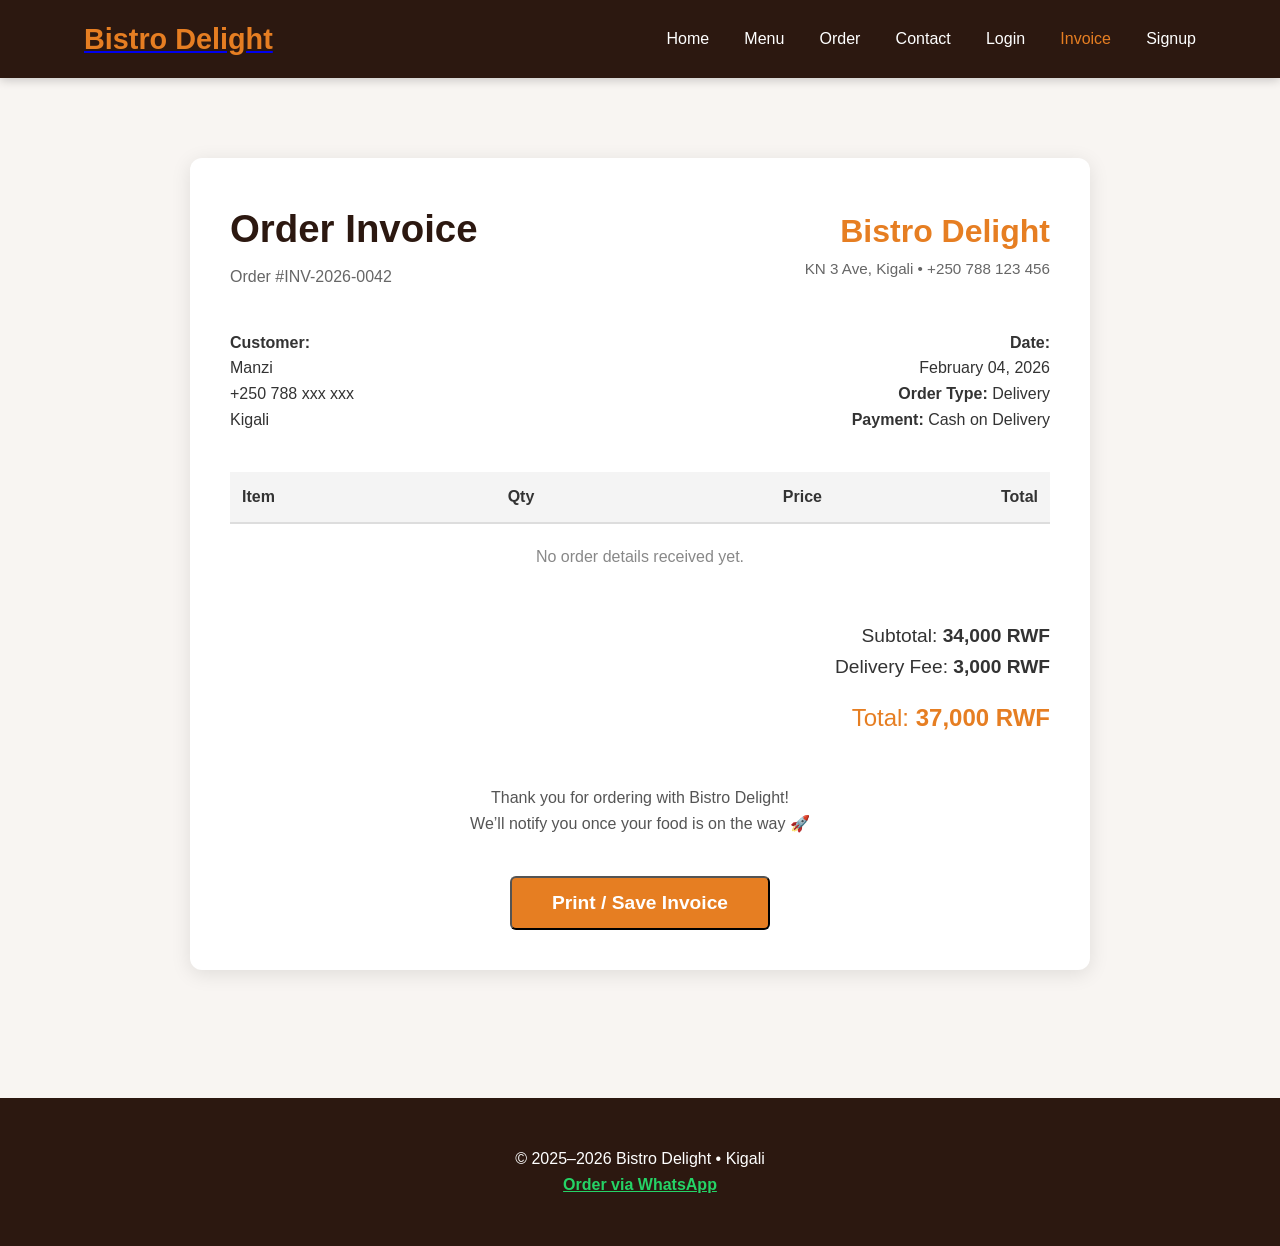
==== invoice.html @ 03316482 "initial project setup" ====
<!DOCTYPE html>
<html lang="en">
<head>
  <meta charset="UTF-8" />
  <meta name="viewport" content="width=device-width, initial-scale=1.0"/>
  <title>Bistro Delight • Order #INV-2026-0042</title>
  <link rel="stylesheet" href="style.css"/>
  <style>
    @media print {
      header, footer, .nav-links { display: none; }
      body { background: white; color: black; }
      .container { max-width: 900px; }
      .invoice-box { box-shadow: none; border: 1px solid #aaa; }
    }
  </style>
</head>
<body>
<header>
  <nav class="container">
    <a href="index.html"><div class="logo">Bistro Delight</div></a>
    <ul class="nav-links">
      <li><a href="index.html">Home</a></li>
      <li><a href="menu.html">Menu</a></li>
      <li><a href="order.html">Order</a></li>
      <li><a href="contact.html">Contact</a></li>
      <li><a href="login.html">Login</a></li>
      <li><a href="invoice.html" style=" color: #e67e22">Invoice</a></li>
      <li><a href="signup.html">Signup</a></li>
    </ul>
  </nav>
</header>

<section>
  <div class="container">
    <div class="invoice-box" style="background:white; padding:2.5rem; border-radius:12px; box-shadow:0 4px 20px rgba(0,0,0,0.1); max-width:900px; margin:0 auto;">

      <div style="display:flex; justify-content:space-between; align-items:center; margin-bottom:2.5rem;">
        <div>
          <h2 style="color:#2c1810; margin-bottom:0.3rem;">Order Invoice</h2>
          <p style="color:#666;">Order #INV-2026-0042</p>
        </div>
        <div style="text-align:right;">
          <div class="logo" style="font-size:2rem;">Bistro Delight</div>
          <p style="color:#666; font-size:0.95rem;">KN 3 Ave, Kigali • +250 788 123 456</p>
        </div>
      </div>

      <div style="display:flex; justify-content:space-between; margin-bottom:2.5rem;">
        <div>
          <strong>Customer:</strong><br>
          Manzi<br>
          +250 788 xxx xxx<br>
          Kigali
        </div>
        <div style="text-align:right;">
          <strong>Date:</strong><br>
          February 04, 2026<br>
          <strong>Order Type:</strong> Delivery<br>
          <strong>Payment:</strong> Cash on Delivery
        </div>
      </div>

      <table style="width:100%; border-collapse:collapse; margin:2rem 0;">
        <thead>
          <tr style="background:#f4f4f4;">
            <th style="padding:12px; text-align:left; border-bottom:2px solid #ddd;">Item</th>
            <th style="padding:12px; text-align:center; border-bottom:2px solid #ddd;">Qty</th>
            <th style="padding:12px; text-align:right; border-bottom:2px solid #ddd;">Price</th>
            <th style="padding:12px; text-align:right; border-bottom:2px solid #ddd;">Total</th>
          </tr>
        </thead>
        <tbody>
          <tr>
            <td style="padding:12px; border-bottom:1px solid #eee;">Classic Cheeseburger</td>
            <td style="padding:12px; text-align:center; border-bottom:1px solid #eee;">2</td>
            <td style="padding:12px; text-align:right; border-bottom:1px solid #eee;">8,500 RWF</td>
            <td style="padding:12px; text-align:right; border-bottom:1px solid #eee;">17,000 RWF</td>
          </tr>
          <tr>
            <td style="padding:12px; border-bottom:1px solid #eee;">Crispy Chicken Wrap</td>
            <td style="padding:12px; text-align:center; border-bottom:1px solid #eee;">1</td>
            <td style="padding:12px; text-align:right; border-bottom:1px solid #eee;">9,000 RWF</td>
            <td style="padding:12px; text-align:right; border-bottom:1px solid #eee;">9,000 RWF</td>
          </tr>
          <tr>
            <td style="padding:12px; border-bottom:1px solid #eee;">Fresh Mango Juice</td>
            <td style="padding:12px; text-align:center; border-bottom:1px solid #eee;">2</td>
            <td style="padding:12px; text-align:right; border-bottom:1px solid #eee;">4,000 RWF</td>
            <td style="padding:12px; text-align:right; border-bottom:1px solid #eee;">8,000 RWF</td>
          </tr>
        </tbody>
      </table>

      <div style="text-align:right; font-size:1.2rem; margin:2rem 0;">
        <div>Subtotal: <strong>34,000 RWF</strong></div>
        <div>Delivery Fee: <strong>3,000 RWF</strong></div>
        <div style="font-size:1.5rem; margin-top:1rem; color:#e67e22;">
          Total: <strong>37,000 RWF</strong>
        </div>
      </div>

      <div style="margin-top:3rem; text-align:center; color:#555;">
        <p>Thank you for ordering with Bistro Delight!</p>
        <p>We’ll notify you once your food is on the way 🚀</p>
      </div>

      <div style="margin-top:2.5rem; text-align:center;">
        <button onclick="window.print()" class="btn" style="padding:14px 40px; font-size:1.2rem;">
          Print / Save Invoice
        </button>
      </div>

    </div>
  </div>
</section>

<footer>
  <p>© 2025–2026 Bistro Delight • Kigali</p>
  <p>
    <a href="https://wa.me/250788123456?text=Hello%20I%20want%20to%20order" target="_blank" style="color:#25D366; font-weight:bold;">
      Order via WhatsApp
    </a>
  </p>
</footer> 
<script>
// Read parameters from URL
const params = new URLSearchParams(window.location.search);

// Get values with fallback
const name    = params.get('name')    || '—';
const phone   = params.get('phone')   || '—';
const address = params.get('address') || '—';
const type    = params.get('type')    || 'Delivery';
const rawOrder = params.get('order')  || '';

// 1. Update customer block
const customerDiv = document.querySelector('.invoice-box > div:nth-child(3) > div:first-child');
if (customerDiv) {
  customerDiv.innerHTML = `
    <strong>Customer:</strong><br>
    ${name}<br>
    ${phone}<br>
    ${address || 'Not provided'}
  `;
}

// 2. Update date / type / payment block
const infoDiv = document.querySelector('.invoice-box > div:nth-child(3) > div:last-child');
if (infoDiv) {
  const today = new Date().toLocaleDateString('en-GB', {
    day: 'numeric', month: 'long', year: 'numeric'
  });
  infoDiv.innerHTML = `
    <strong>Date:</strong><br>
    ${today}<br>
    <strong>Order Type:</strong> ${type}<br>
    <strong>Payment:</strong> Cash on Delivery
  `;
}

// 3. Parse and show order items (basic version)
const tbody = document.querySelector('table tbody');
if (tbody) {
  if (!rawOrder.trim()) {
    tbody.innerHTML = '<tr><td colspan="4" style="padding:20px; text-align:center; color:#888;">No order details received yet.</td></tr>';
  } else {
    let html = '';
    const lines = rawOrder.split('\n').filter(line => line.trim());

    lines.forEach(line => {
      // Very simple parse: "2× Classic Burger" → qty=2, item=Classic Burger
      const match = line.match(/^(\d*)\s*×?\s*(.+)$/i);
      const qty = match && match[1] ? match[1].trim() || '1' : '1';
      const item = match && match[2] ? match[2].trim() : line.trim();

      html += `
        <tr>
          <td style="padding:12px; border-bottom:1px solid #eee;">${item}</td>
          <td style="text-align:center; padding:12px; border-bottom:1px solid #eee;">${qty}</td>
          <td style="text-align:right; padding:12px; border-bottom:1px solid #eee;">— RWF</td>
          <td style="text-align:right; padding:12px; border-bottom:1px solid #eee;">Calculated later</td>
        </tr>
      `;
    });

    tbody.innerHTML = html || '<tr><td colspan="4" style="padding:20px; text-align:center;">(order format not recognized)</td></tr>';
  }
}

// Debug helper: show what arrived (remove later if you want)
console.log('Received order params:', { name, phone, address, type, rawOrder });
</script>

</body>
</html>
---- style.css ----
* {
  margin: 0;
  padding: 0;
  box-sizing: border-box;
}

body {
  font-family: 'Segoe UI', Tahoma, Geneva, Verdana, sans-serif;
  line-height: 1.6;
  color: #333;
  background-color: #f8f5f2;
}

header {
  background: #2c1810;
  color: white;
  padding: 1rem 5%;
  position: sticky;
  top: 0;
  z-index: 100;
  box-shadow: 0 2px 10px rgba(0,0,0,0.2);
}

nav {
  display: flex;
  justify-content: space-between;
  align-items: center;
  max-width: 1400px;
  margin: 0 auto;
}

.logo {
  font-size: 1.8rem;
  font-weight: bold;
  color: #e67e22;
   text-decoration: none;
  
  
}

.nav-links {
  display: flex;
  gap: 2.2rem;
  list-style: none;
}

.nav-links a {
  color: white;
  text-decoration: none;
  font-weight: 500;
  transition: color 0.3s;
}

.nav-links a:hover {
  color: #e67e22;
}

.btn {
  display: inline-block;
  padding: 12px 24px;
  background: #e67e22;
  color: white;
  text-decoration: none;
  border-radius: 6px;
  font-weight: 600;
  transition: all 0.3s;
}

.btn:hover {
  background: #d35400;
  transform: translateY(-2px);
}

.container {
  max-width: 1200px;
  margin: 0 auto;
  padding: 0 20px;
}

.hero {
  background: linear-gradient(rgba(0,0,0,0.6), rgba(0,0,0,0.7)), url('images/hero.jpg');
  background-size: cover;
  background-position: center;
  color: white;
  text-align: center;
  padding: 140px 20px;
}

.hero h1 {
  font-size: 3.5rem;
  margin-bottom: 1rem;
}

section {
  padding: 80px 0;
}

h2 {
  text-align: center;
  margin-bottom: 3rem;
  color: #2c1810;
  font-size: 2.4rem;
}

.menu-grid, .order-types {
  display: grid;
  grid-template-columns: repeat(auto-fit, minmax(280px, 1fr));
  gap: 2rem;
}

.card {
  background: white;
  border-radius: 12px;
  overflow: hidden;
  box-shadow: 0 6px 15px rgba(0,0,0,0.1);
  transition: transform 0.3s;
}

.card:hover {
  transform: translateY(-10px);
}

.card img {
  width: 100%;
  height: 220px;
  object-fit: cover;
}

.card-content {
  padding: 1.5rem;
  text-align: center;
}

.price {
  font-size: 1.5rem;
  color: #e67e22;
  font-weight: bold;
  margin: 0.8rem 0;
}

footer {
  background: #2c1810;
  color: white;
  text-align: center;
  padding: 3rem 1rem;
  margin-top: 3rem;
}

form {
  max-width: 500px;
  margin: 0 auto;
  background: white;
  padding: 2.5rem;
  border-radius: 12px;
  box-shadow: 0 4px 20px rgba(0,0,0,0.1);
}

form label {
  display: block;
  margin: 1.2rem 0 0.5rem;
  font-weight: 500;
}

form input, form textarea, form select {
  width: 100%;
  padding: 12px;
  border: 1px solid #ddd;
  border-radius: 6px;
  font-size: 1rem;
}

@media (max-width: 768px) {
  .nav-links {
    gap: 1.2rem;
  }
  .hero h1 {
    font-size: 2.6rem;
  }
}
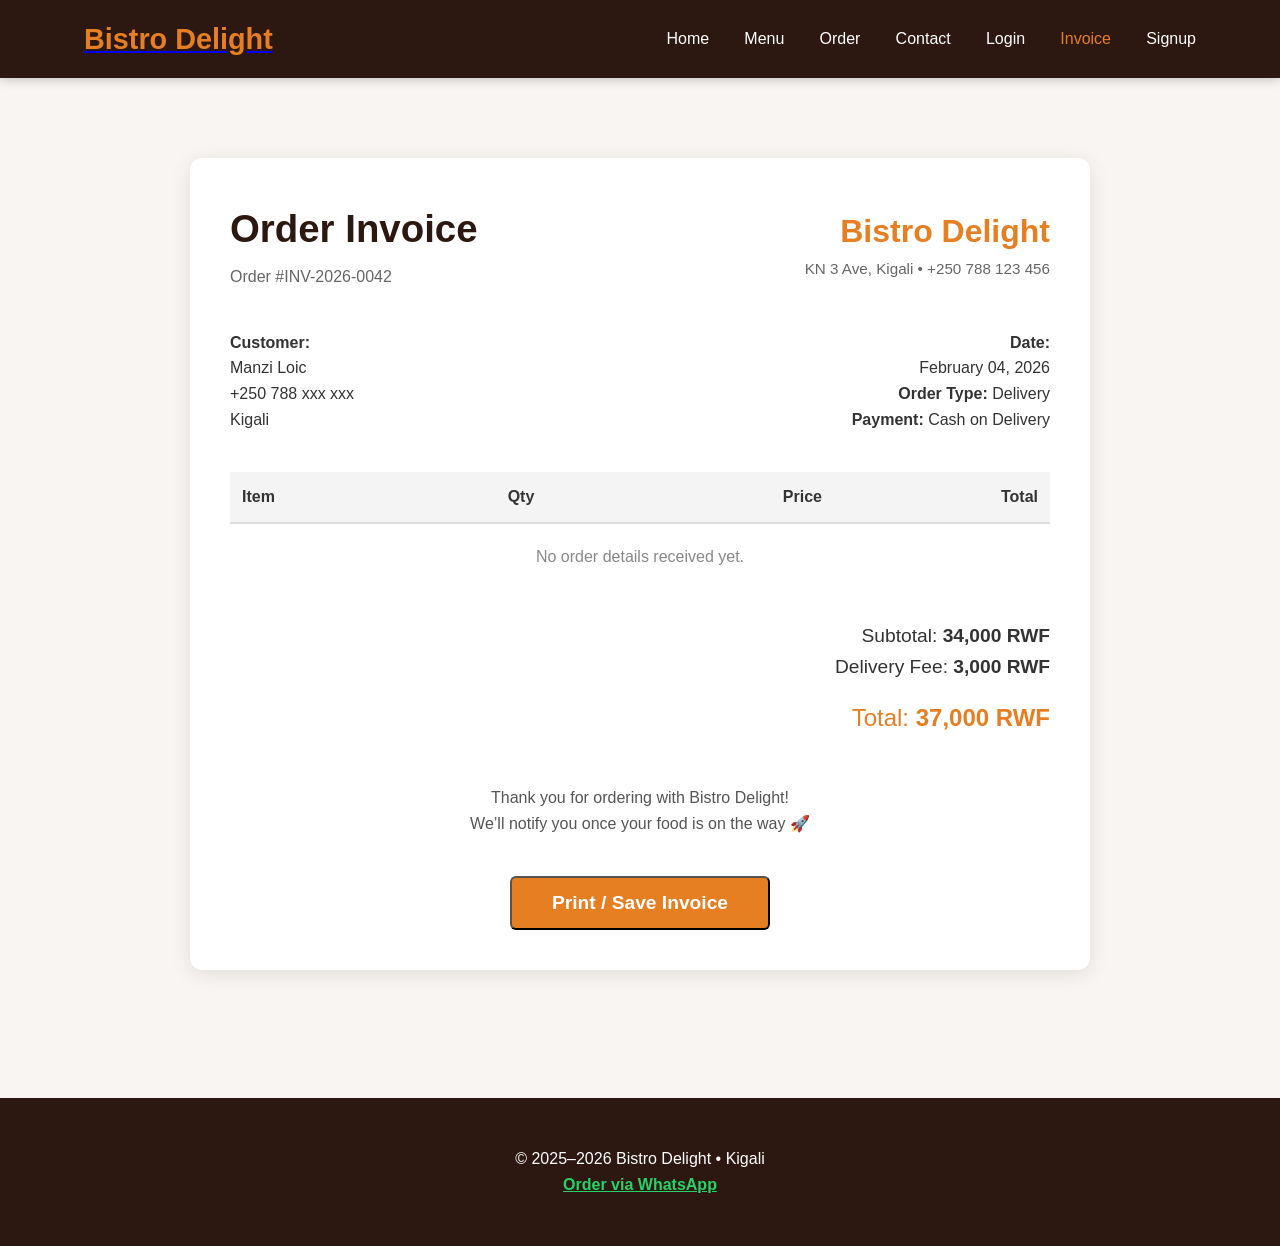
==== commit 3a28e297: "Update customer name to 'Manzi Loic'" ====
--- a/invoice.html
+++ b/invoice.html
@@ -48,7 +48,7 @@
       <div style="display:flex; justify-content:space-between; margin-bottom:2.5rem;">
         <div>
           <strong>Customer:</strong><br>
-          Manzi<br>
+          Manzi Loic<br>
           +250 788 xxx xxx<br>
           Kigali
         </div>
@@ -192,4 +192,4 @@
 </script>
 
 </body>
-</html>+</html>
